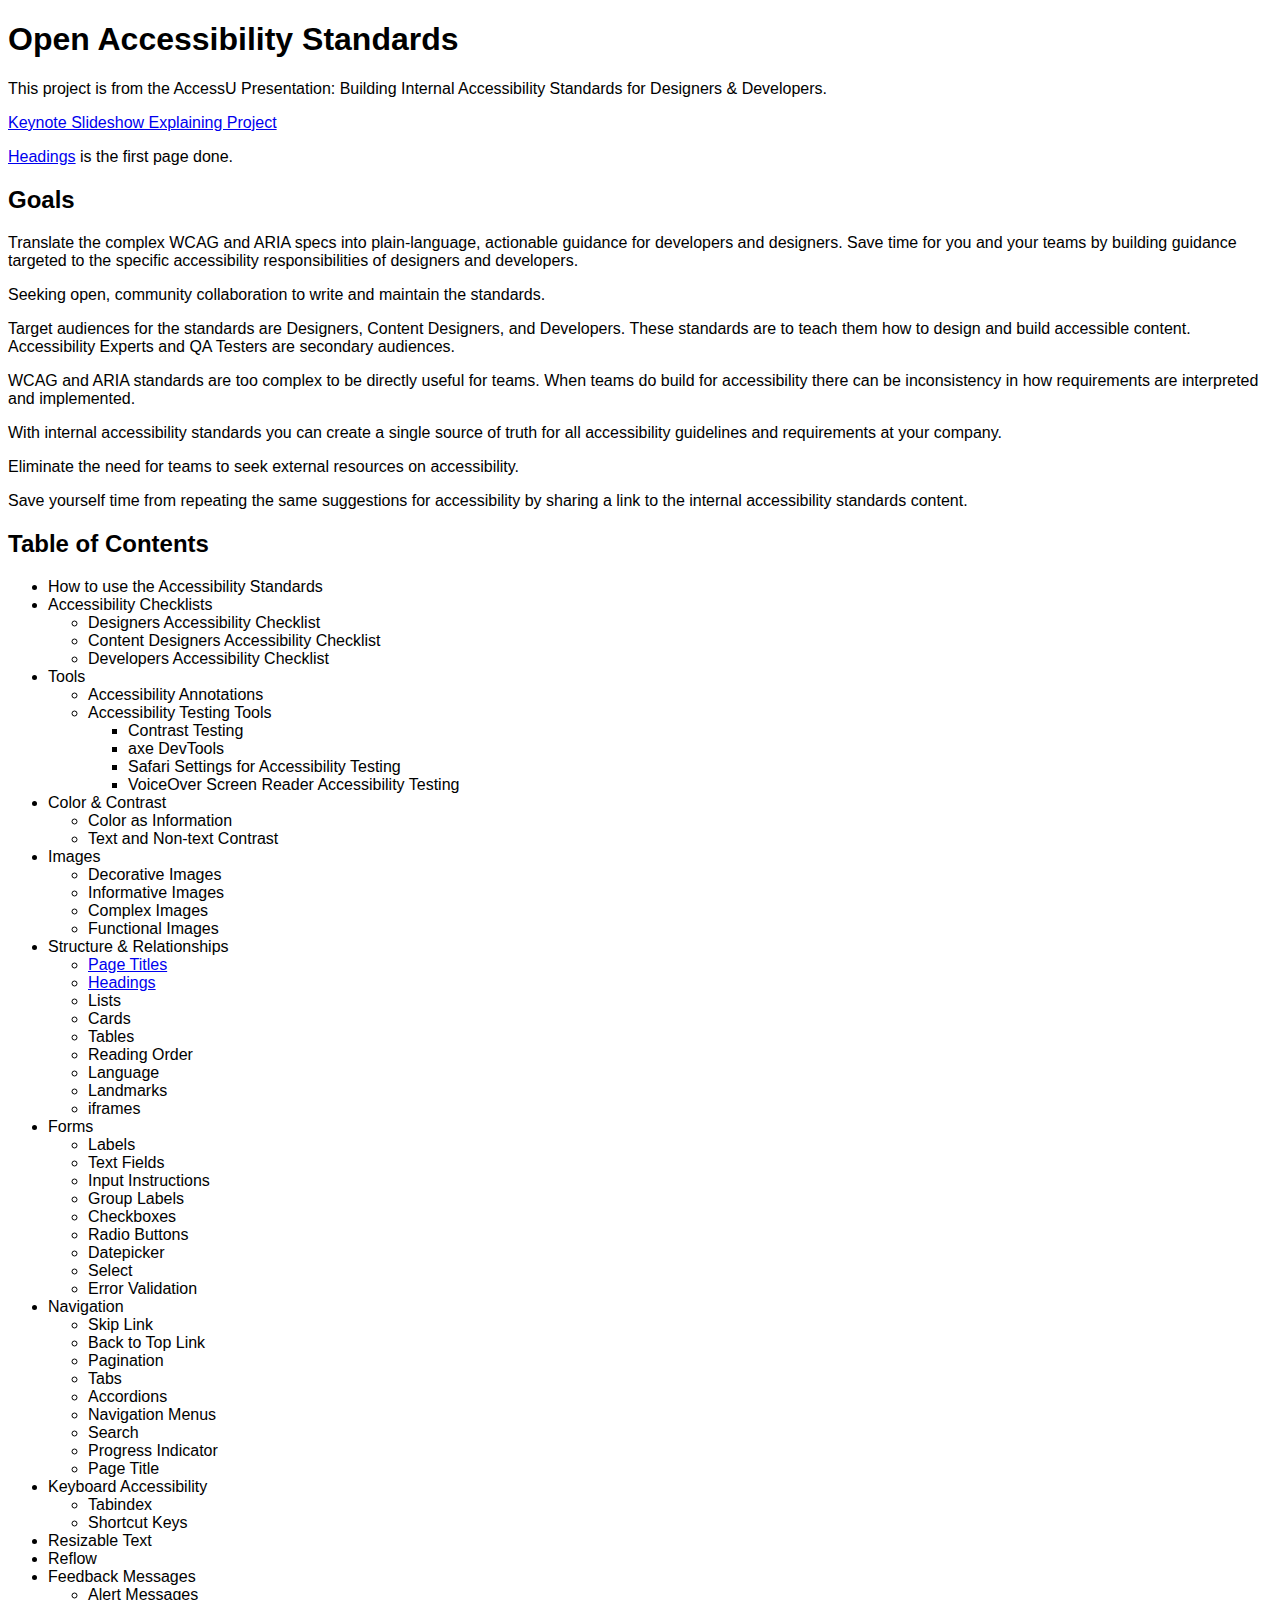
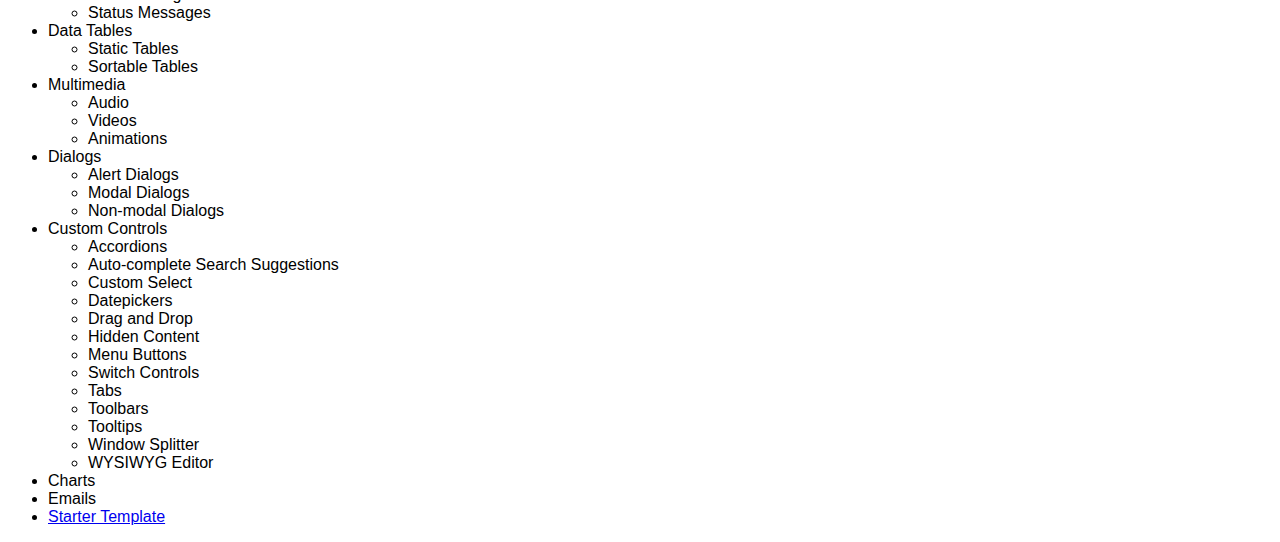
==== a11y-standards/index.html @ 389c5441 "Update index.html" ====
<!DOCTYPE html>
<html lang="en">
<head>
<title>Open Accessibility Standards</title>
<link href="../styles.css" rel="stylesheet" type="text/css">
</head>
<body>
<h1>Open Accessibility Standards</h1>
<p>This project is from the AccessU Presentation: Building Internal Accessibility Standards for Designers & Developers.</p>
<p><a href="https://www.icloud.com/keynote/015WT_2qMJ0ZEDQUK8C5GD2Iw#Building_Internal_Accessibility_Standards_for_Designers_&_Developers">Keynote Slideshow Explaining Project</a></p>
<p><a href="structure/headings.html">Headings</a> is the first page done.</p>
<h2>Goals</h2>
<p>Translate the complex WCAG and ARIA specs into plain-language, actionable guidance for developers and designers. Save time for you and your teams by building guidance targeted to the specific accessibility responsibilities of designers and developers.</p>
<p>Seeking open, community collaboration to write and maintain the standards.</p>
<p>Target audiences for the standards are Designers, Content Designers, and Developers. These standards are to teach them how to design and build accessible content. Accessibility Experts and QA Testers are secondary audiences.</p>
<p>WCAG and ARIA standards are too complex to be directly useful for teams. When teams do build for accessibility there can be inconsistency in how requirements are interpreted and implemented. </p>
<p>With internal accessibility standards you can create a single source of truth for all accessibility guidelines and requirements at your company. </p>
<p>Eliminate the need for teams to seek external resources on accessibility.</p>
<p>Save yourself time from repeating the same suggestions for accessibility by sharing a link to the internal accessibility standards content.</p>
<h2>Table of Contents</h2>
<ul>
    <li>How to use the Accessibility Standards</li>
    <li>Accessibility Checklists
        <ul>
            <li>Designers Accessibility Checklist</li>
            <li>Content Designers Accessibility Checklist</li>
            <li>Developers Accessibility Checklist</li>
        </ul>
    </li>
    <li>Tools
        <ul>
            <li>Accessibility Annotations</li>
            <li>Accessibility Testing Tools
                <ul>
                    <li>Contrast Testing</li>
                    <li>axe DevTools</li>
                    <li>Safari Settings for Accessibility Testing</li>
                    <li>VoiceOver Screen Reader Accessibility Testing</li>
                </ul>
            </li>
        </ul>
    </li>
    <li>Color & Contrast
        <ul>
            <li>Color as Information</li>
            <li>Text and Non-text Contrast</li>
        </ul>
    </li>
    <li>Images
        <ul>
            <li>Decorative Images</li>
            <li>Informative Images</li>
            <li>Complex Images</li>
            <li>Functional Images</li>
        </ul>
    </li>
    <li>Structure & Relationships
        <ul>
            <li><a href="structure/page-titles.html">Page Titles</a></li>
            <li><a href="structure/headings.html">Headings</a></li>
            <li>Lists</li>
            <li>Cards</li>
            <li>Tables</li>
            <li>Reading Order</li>
            <li>Language</li>
            <li>Landmarks</li>
            <li>iframes</li>
        </ul>
    </li>
    <li>Forms
        <ul>
            <li>Labels</li>
            <li>Text Fields</li>
            <li>Input Instructions</li>
            <li>Group Labels</li>
            <li>Checkboxes</li>
            <li>Radio Buttons</li>
            <li>Datepicker</li>
            <li>Select</li>
            <li>Error Validation</li>
        </ul>
    </li>
    <li>Navigation
        <ul>
            <li>Skip Link</li>
            <li>Back to Top Link</li>
            <li>Pagination</li>
            <li>Tabs</li>
            <li>Accordions</li>
            <li>Navigation Menus</li>
            <li>Search</li>
            <li>Progress Indicator</li>
            <li>Page Title</li>
        </ul>
    </li>
    <li>Keyboard Accessibility
        <ul>
            <li>Tabindex</li>
            <li>Shortcut Keys</li>
        </ul>
    </li>
    <li>Resizable Text</li>
    <li>Reflow</li>
    <li>Feedback Messages
        <ul>
            <li>Alert Messages</li>
            <li>Status Messages</li>
        </ul>
    </li>
    <li>Data Tables
        <ul>
            <li>Static Tables</li>
            <li>Sortable Tables</li>
        </ul>
    </li>
    <li>Multimedia
        <ul>
            <li>Audio</li>
            <li>Videos</li>
            <li>Animations</li>
        </ul>
    </li>
    <li>Dialogs
        <ul>
            <li>Alert Dialogs</li>
            <li>Modal Dialogs</li>
            <li>Non-modal Dialogs</li>
        </ul>
    </li>
    <li>Custom Controls
        <ul>
            <li>Accordions</li>
            <li>Auto-complete Search Suggestions</li>
            <li>Custom Select</li>
            <li>Datepickers</li>
            <li>Drag and Drop</li>
            <li>Hidden Content</li>
            <li>Menu Buttons</li>
            <li>Switch Controls</li>
            <li>Tabs</li>
            <li>Toolbars</li>
            <li>Tooltips</li>
            <li>Window Splitter</li>
            <li>WYSIWYG Editor</li>
        </ul>
    </li>
    <li>Charts</li>
    <li>Emails</li>
    <li><a href="/a11y-standards/starter-template.html">Starter Template</a></li>
</ul>
</body>
</html>
---- styles.css ----
body {font-family: sans-serif;}
img {max-width: 500px;}
@media only screen and (max-width: 600px) {
    img {max-width: 100%;}
}
figure, figcaption {text-align: center;}
.do {color: green;}
.dont {color: darkred;}
.dodont {float:left; min-width: 50%; max-width: 50%;}
.clearboth {clear: both;}
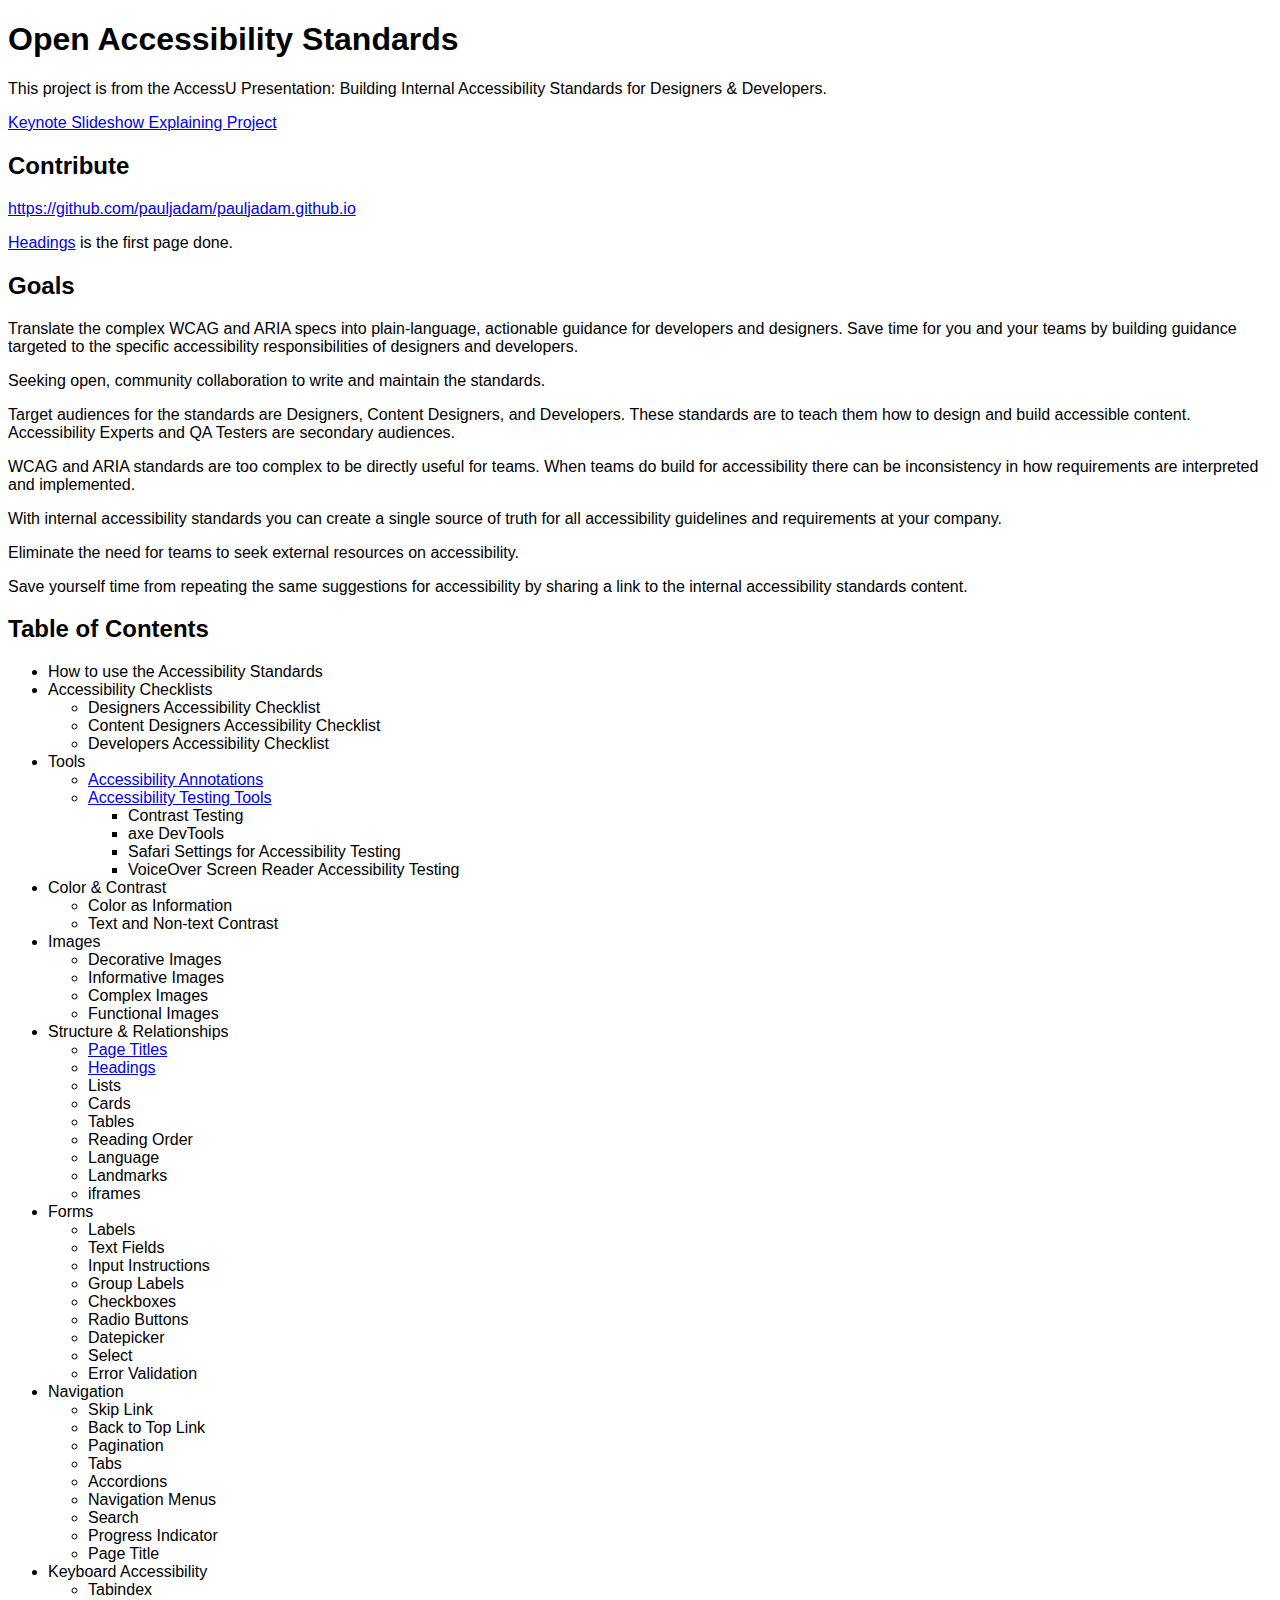
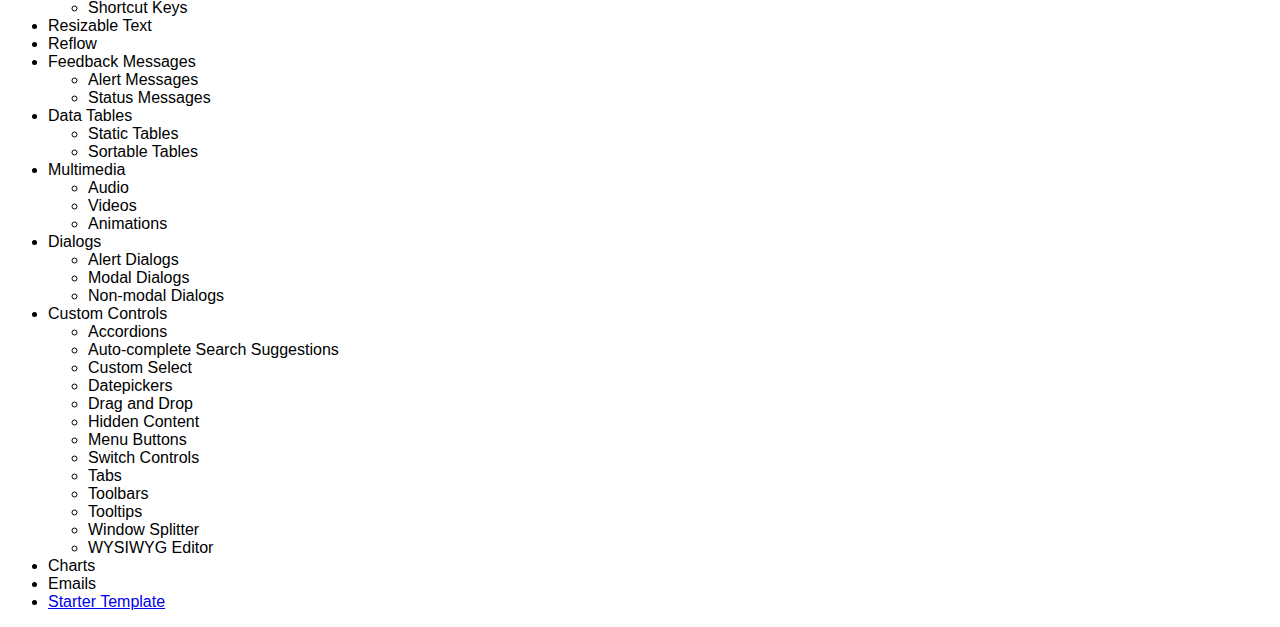
==== commit a3f6f8a7: "additions" ====
--- a/a11y-standards/index.html
+++ b/a11y-standards/index.html
@@ -8,6 +8,8 @@
 <h1>Open Accessibility Standards</h1>
 <p>This project is from the AccessU Presentation: Building Internal Accessibility Standards for Designers & Developers.</p>
 <p><a href="https://www.icloud.com/keynote/015WT_2qMJ0ZEDQUK8C5GD2Iw#Building_Internal_Accessibility_Standards_for_Designers_&_Developers">Keynote Slideshow Explaining Project</a></p>
+<h2>Contribute</h2>
+<p><a href="https://github.com/pauljadam/pauljadam.github.io">https://github.com/pauljadam/pauljadam.github.io</a></p>
 <p><a href="structure/headings.html">Headings</a> is the first page done.</p>
 <h2>Goals</h2>
 <p>Translate the complex WCAG and ARIA specs into plain-language, actionable guidance for developers and designers. Save time for you and your teams by building guidance targeted to the specific accessibility responsibilities of designers and developers.</p>
@@ -29,8 +31,8 @@
     </li>
     <li>Tools
         <ul>
-            <li>Accessibility Annotations</li>
-            <li>Accessibility Testing Tools
+            <li><a href="/a11y-standards/tools/a11y-annotations.html">Accessibility Annotations</a></li>
+            <li><a href="/a11y-standards/tools/a11y-testing-tools.html">Accessibility Testing Tools</a>
                 <ul>
                     <li>Contrast Testing</li>
                     <li>axe DevTools</li>
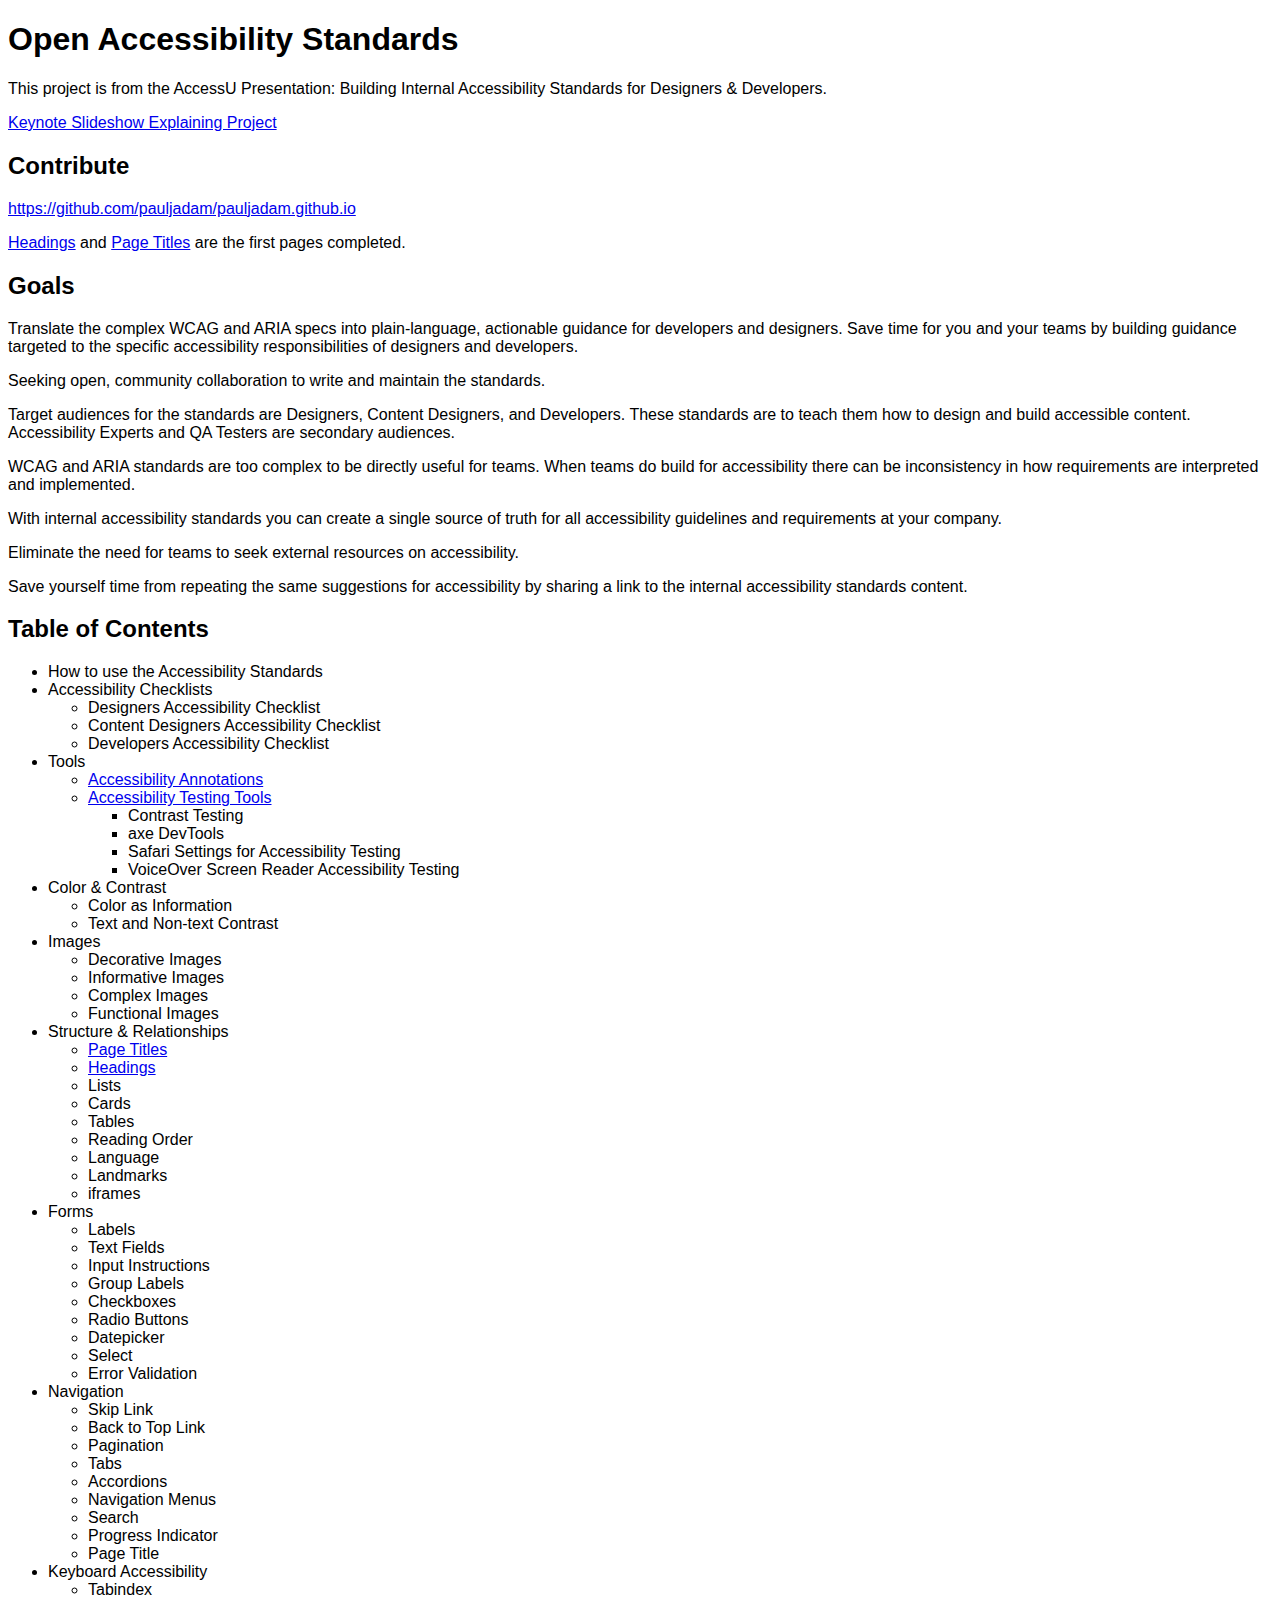
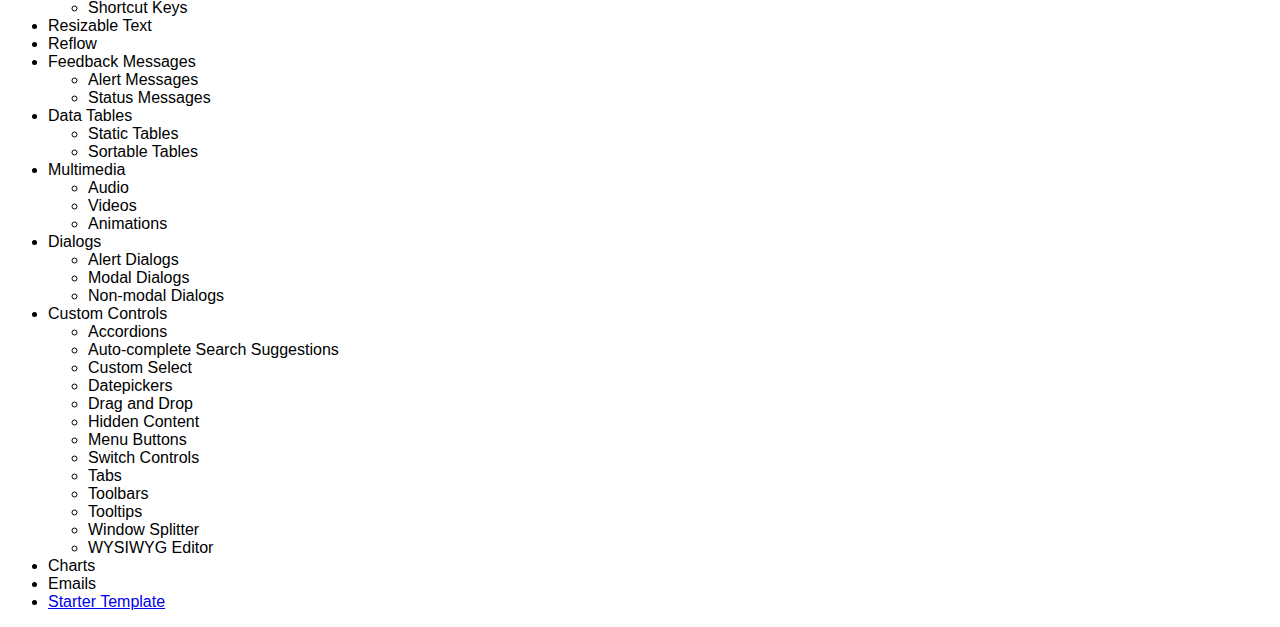
==== commit 383c7af8: "updates" ====
--- a/a11y-standards/index.html
+++ b/a11y-standards/index.html
@@ -10,7 +10,7 @@
 <p><a href="https://www.icloud.com/keynote/015WT_2qMJ0ZEDQUK8C5GD2Iw#Building_Internal_Accessibility_Standards_for_Designers_&_Developers">Keynote Slideshow Explaining Project</a></p>
 <h2>Contribute</h2>
 <p><a href="https://github.com/pauljadam/pauljadam.github.io">https://github.com/pauljadam/pauljadam.github.io</a></p>
-<p><a href="structure/headings.html">Headings</a> is the first page done.</p>
+<p><a href="structure/headings.html">Headings</a> and <a href="/a11y-standards/structure/page-titles.html">Page Titles</a> are the first pages completed.</p>
 <h2>Goals</h2>
 <p>Translate the complex WCAG and ARIA specs into plain-language, actionable guidance for developers and designers. Save time for you and your teams by building guidance targeted to the specific accessibility responsibilities of designers and developers.</p>
 <p>Seeking open, community collaboration to write and maintain the standards.</p>
--- a/styles.css
+++ b/styles.css
@@ -1,5 +1,5 @@
 body {font-family: sans-serif;}
-img {max-width: 500px;}
+img {max-width: 700px; max-height: 1000px;}
 @media only screen and (max-width: 600px) {
     img {max-width: 100%;}
 }
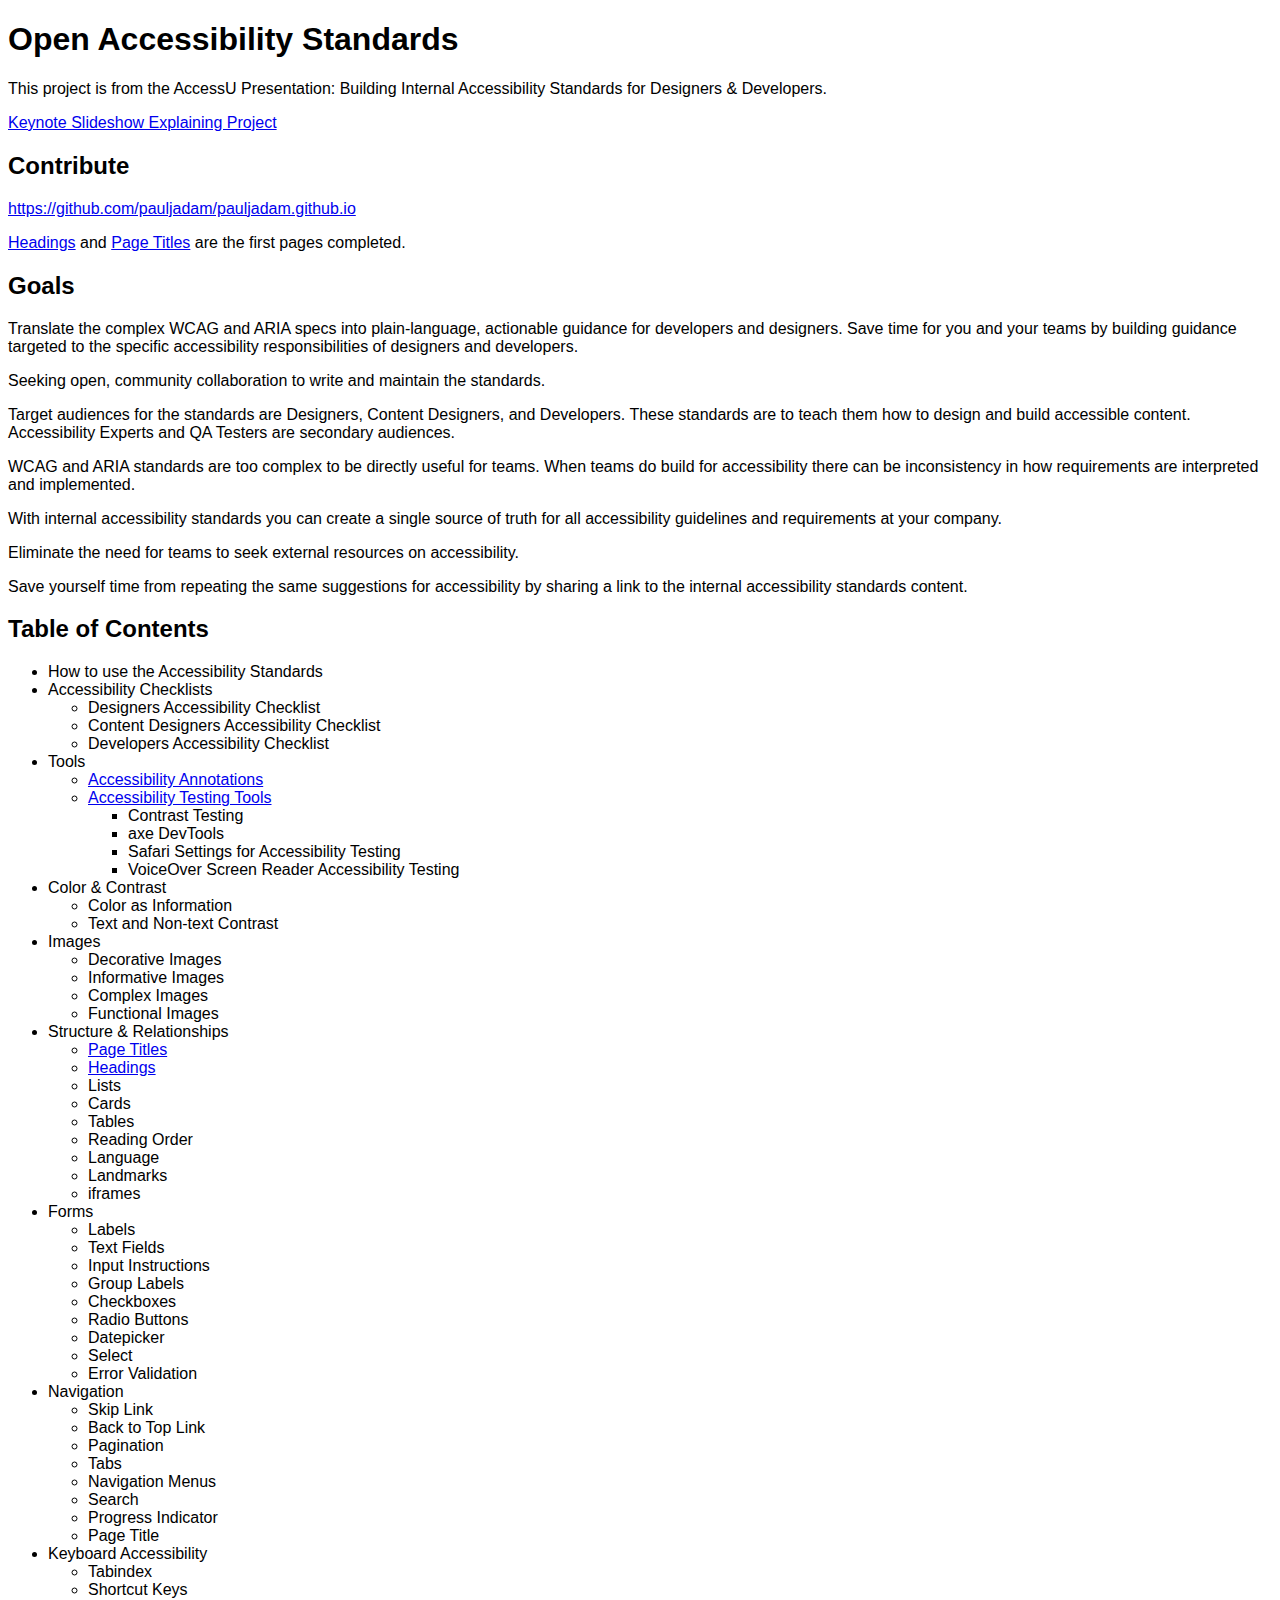
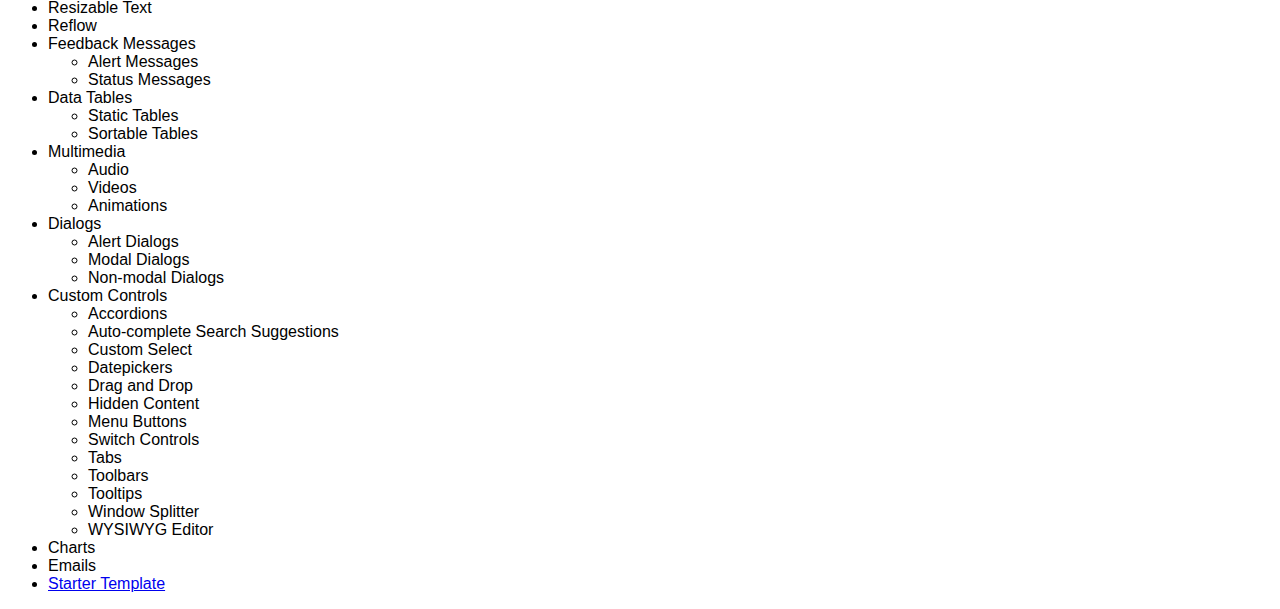
==== commit 2426eeec: "updates" ====
--- a/a11y-standards/index.html
+++ b/a11y-standards/index.html
@@ -88,7 +88,6 @@
             <li>Back to Top Link</li>
             <li>Pagination</li>
             <li>Tabs</li>
-            <li>Accordions</li>
             <li>Navigation Menus</li>
             <li>Search</li>
             <li>Progress Indicator</li>
--- a/styles.css
+++ b/styles.css
@@ -1,10 +1,14 @@
 body {font-family: sans-serif;}
-img {max-width: 700px; max-height: 1000px;}
+img {max-width: 600px; max-height: 1000px;}
 @media only screen and (max-width: 600px) {
     img {max-width: 100%;}
 }
 figure, figcaption {text-align: center;}
 .do {color: green;}
 .dont {color: darkred;}
-.dodont {float:left; min-width: 50%; max-width: 50%;}
+.dodont {float:left; width: 50%; }
+@media only screen and (max-width: 600px) {
+    .dodont {min-width: 50%; width: unset;}
+}
+
 .clearboth {clear: both;}
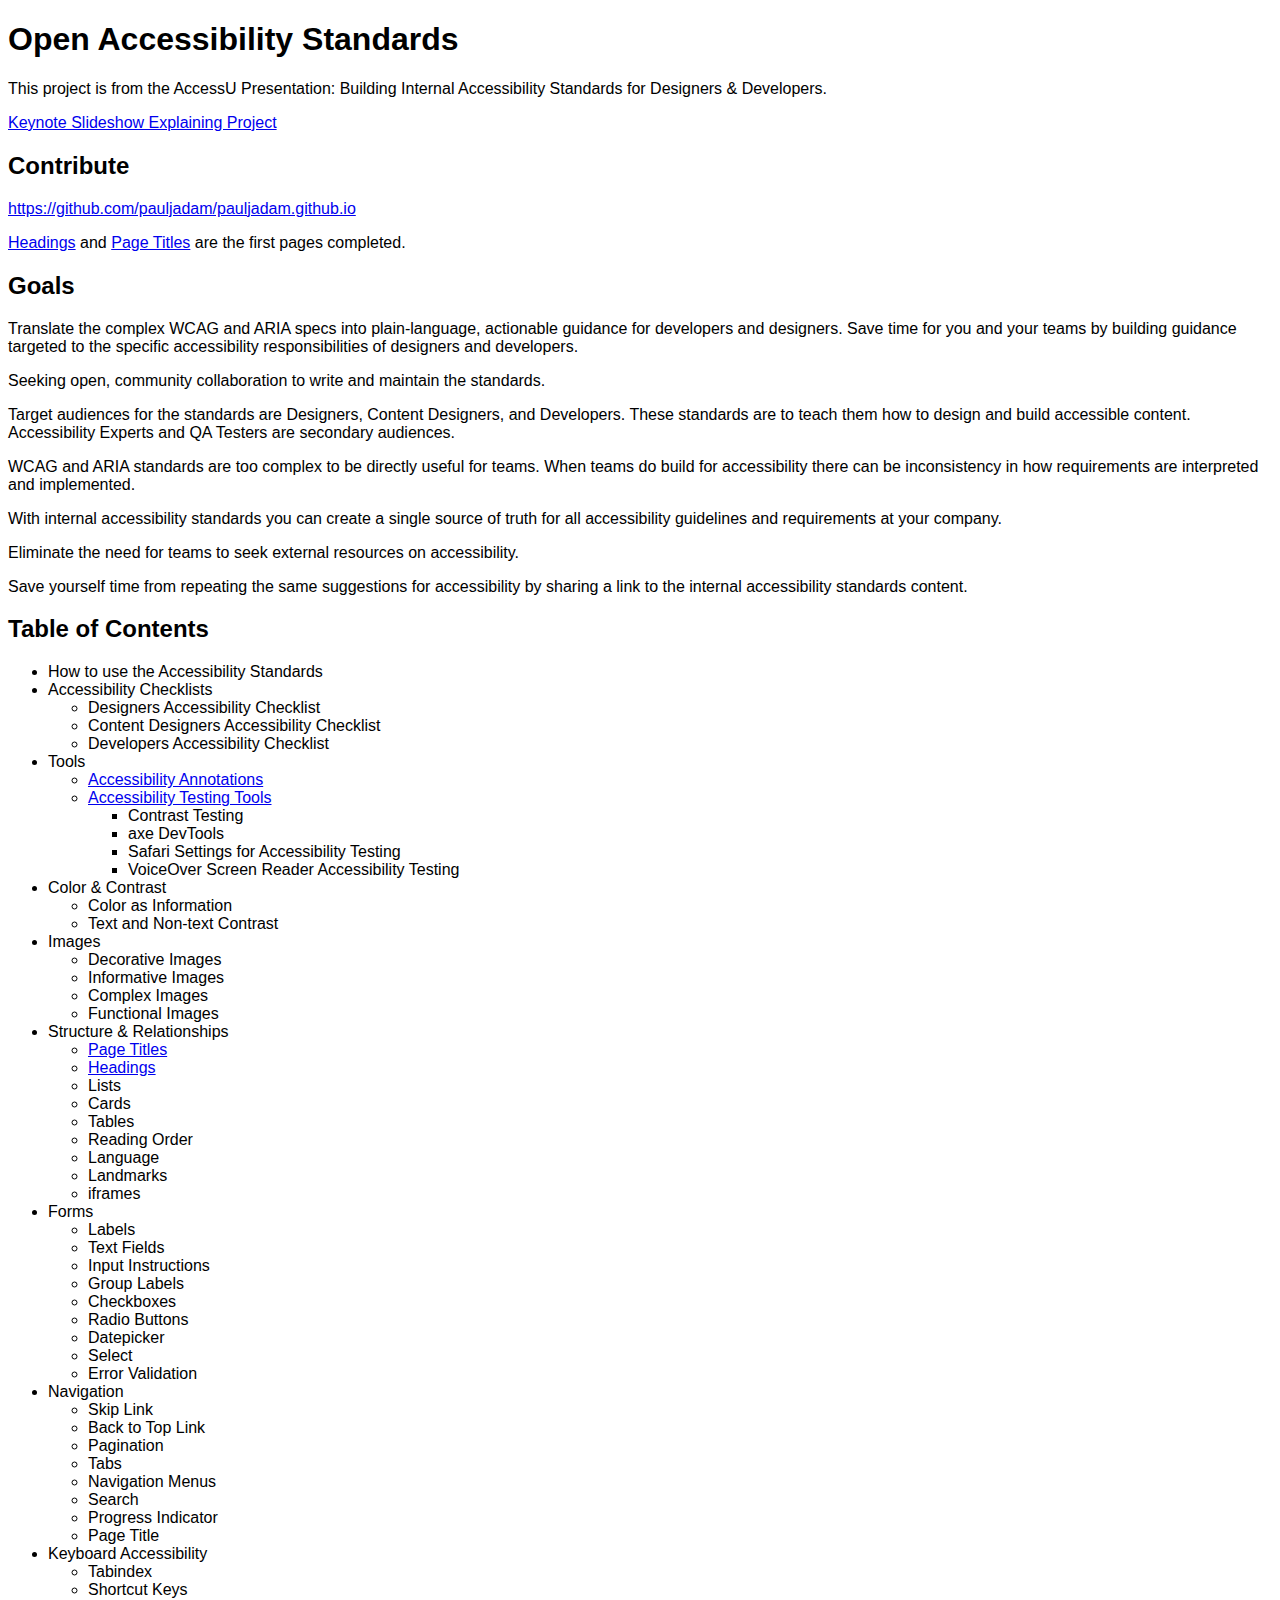
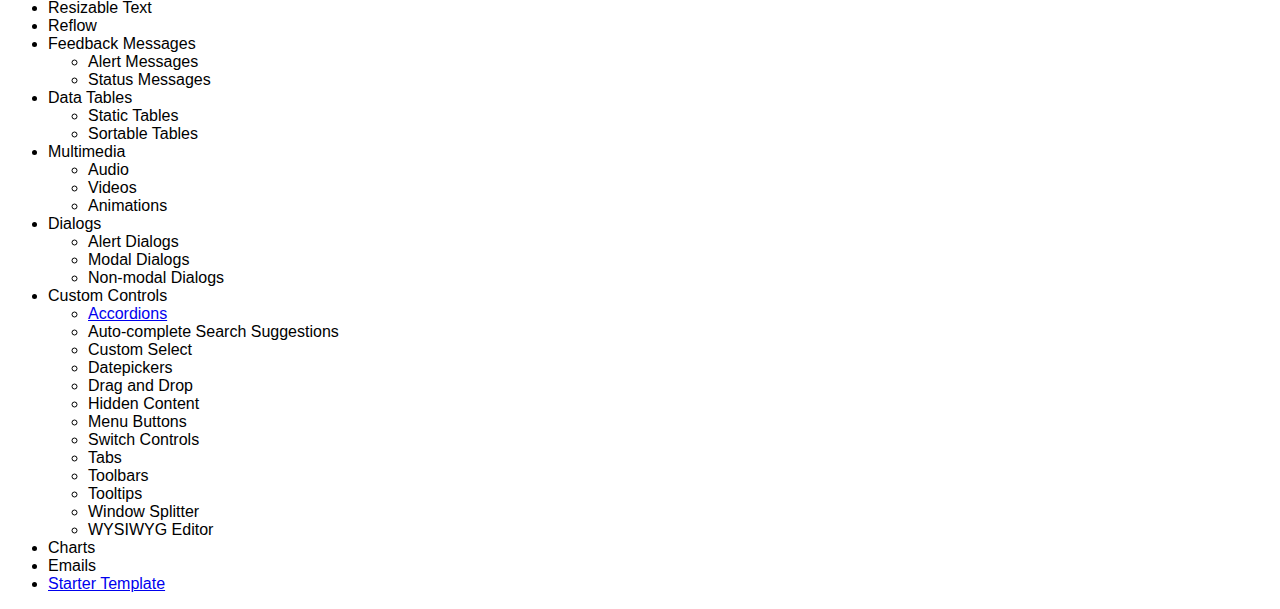
==== commit 98c25236: "accordion" ====
--- a/a11y-standards/index.html
+++ b/a11y-standards/index.html
@@ -130,7 +130,7 @@
     </li>
     <li>Custom Controls
         <ul>
-            <li>Accordions</li>
+            <li><a href="/a11y-standards/custom/accordions.html">Accordions</a></li>
             <li>Auto-complete Search Suggestions</li>
             <li>Custom Select</li>
             <li>Datepickers</li>
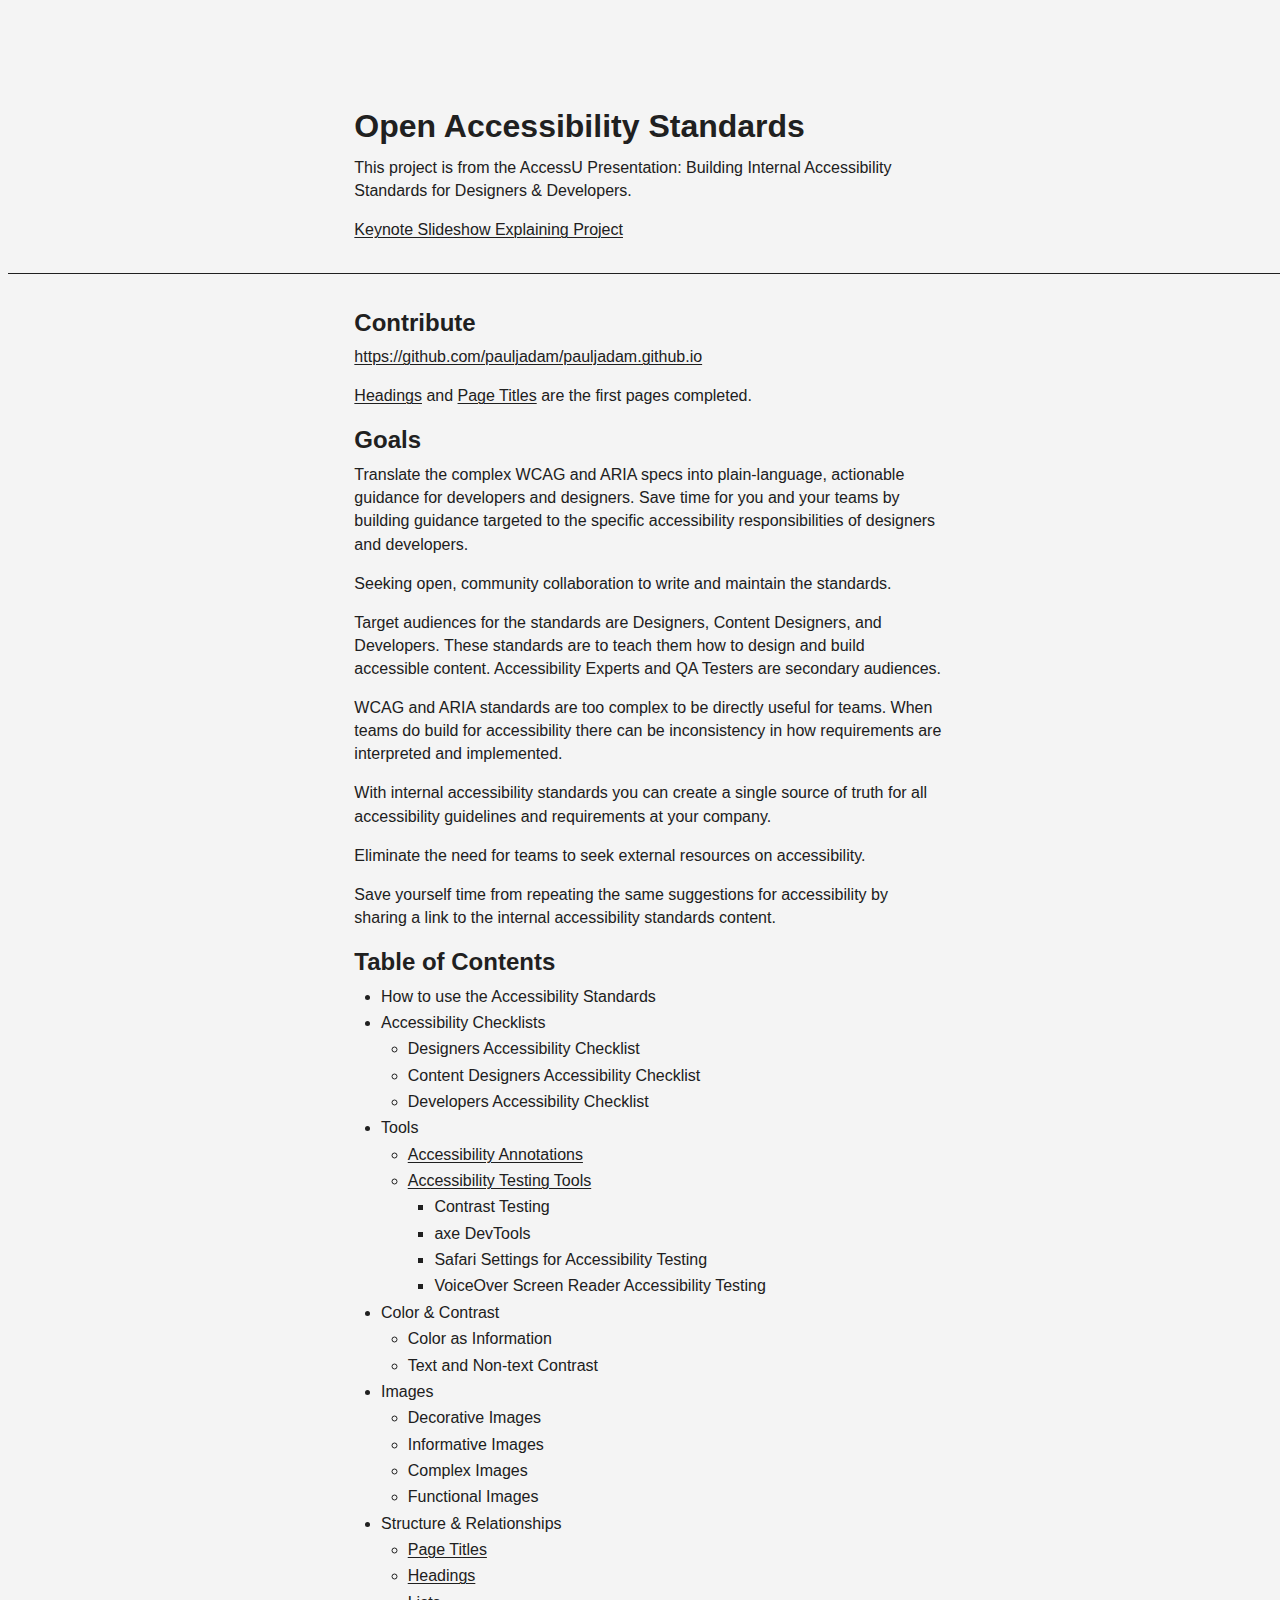
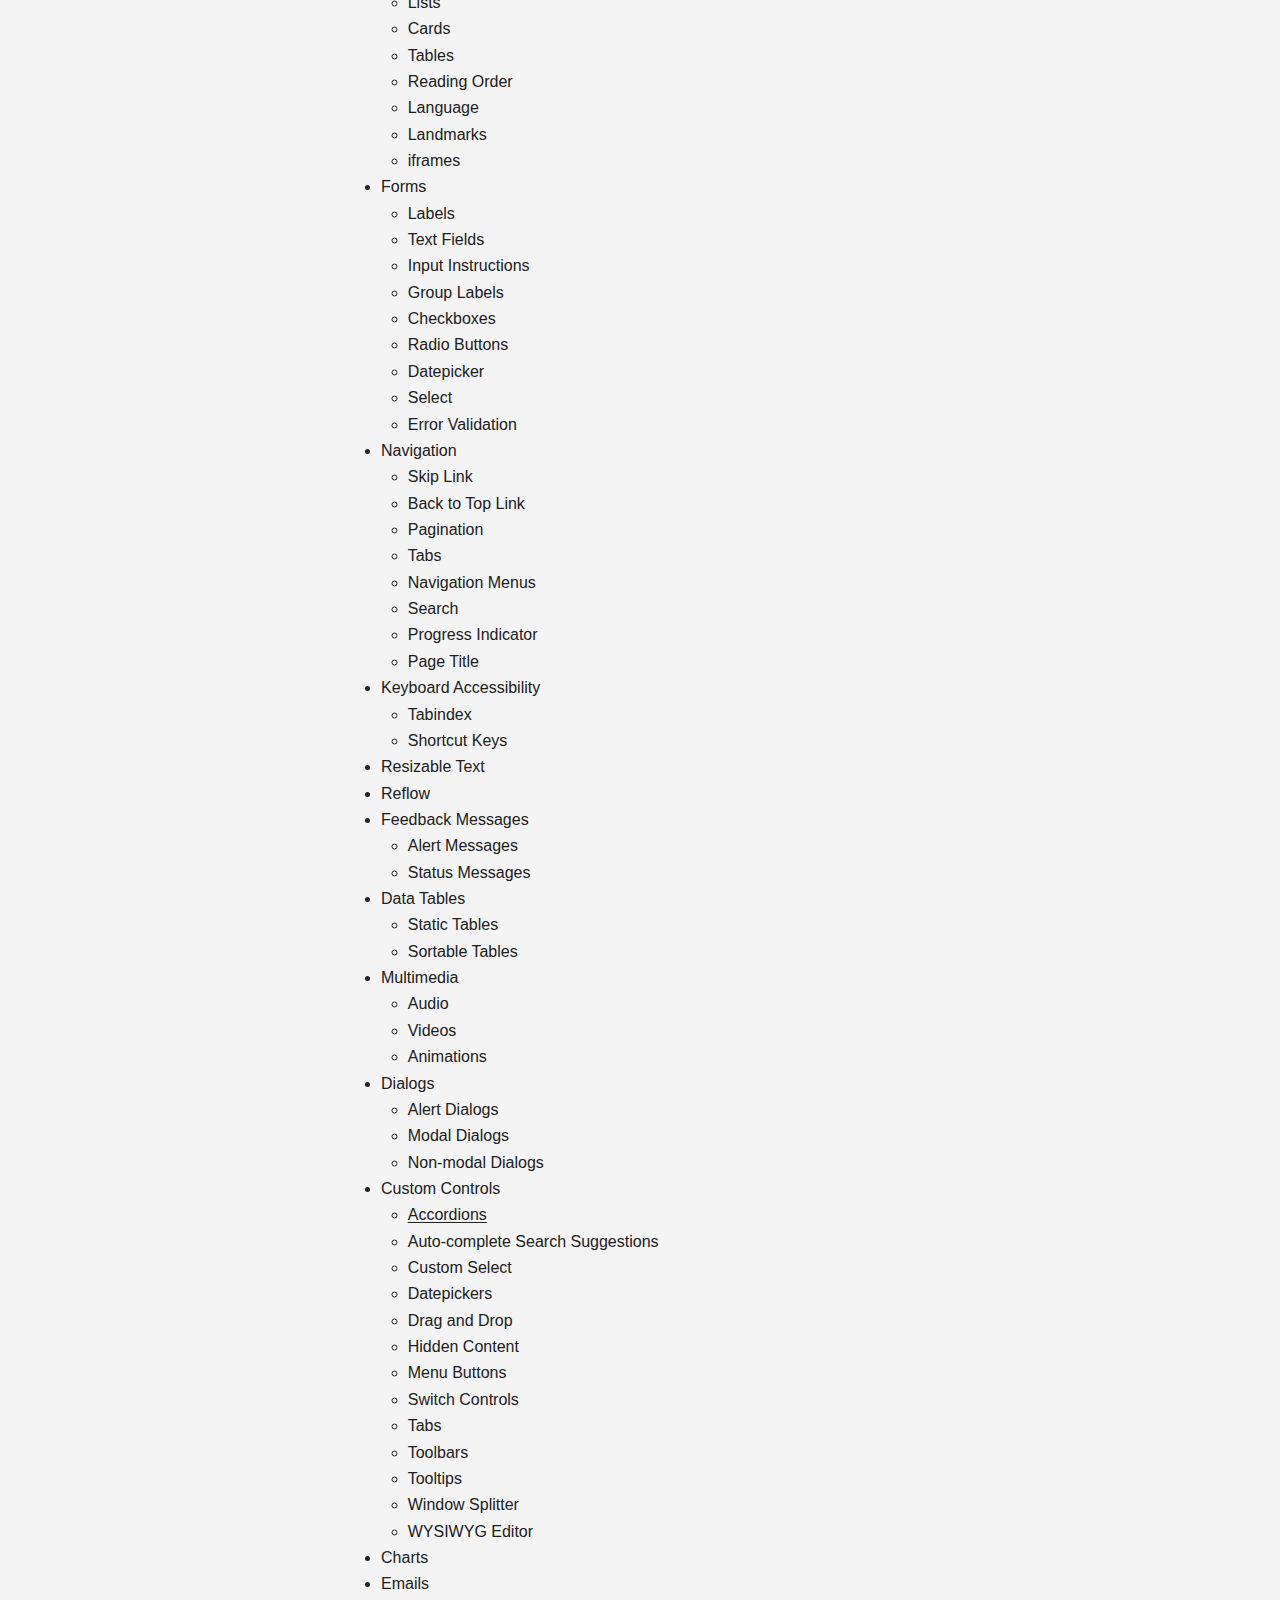
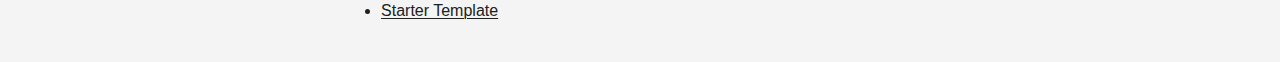
==== commit ed6e0275: "Add header and main to homepage" ====
--- a/a11y-standards/index.html
+++ b/a11y-standards/index.html
@@ -5,9 +5,12 @@
 <link href="../styles.css" rel="stylesheet" type="text/css">
 </head>
 <body>
+<header>
 <h1>Open Accessibility Standards</h1>
 <p>This project is from the AccessU Presentation: Building Internal Accessibility Standards for Designers & Developers.</p>
 <p><a href="https://www.icloud.com/keynote/015WT_2qMJ0ZEDQUK8C5GD2Iw#Building_Internal_Accessibility_Standards_for_Designers_&_Developers">Keynote Slideshow Explaining Project</a></p>
+</header>
+<main>
 <h2>Contribute</h2>
 <p><a href="https://github.com/pauljadam/pauljadam.github.io">https://github.com/pauljadam/pauljadam.github.io</a></p>
 <p><a href="structure/headings.html">Headings</a> and <a href="/a11y-standards/structure/page-titles.html">Page Titles</a> are the first pages completed.</p>
@@ -149,5 +152,6 @@
     <li>Emails</li>
     <li><a href="/a11y-standards/starter-template.html">Starter Template</a></li>
 </ul>
+</main>
 </body>
 </html>
--- a/styles.css
+++ b/styles.css
@@ -1,14 +1,489 @@
-body {font-family: sans-serif;}
-img {max-width: 600px; max-height: 1000px;}
-@media only screen and (max-width: 600px) {
-    img {max-width: 100%;}
-}
-figure, figcaption {text-align: center;}
-.do {color: green;}
-.dont {color: darkred;}
-.dodont {float:left; width: 50%; }
-@media only screen and (max-width: 600px) {
-    .dodont {min-width: 50%; width: unset;}
-}
-
-.clearboth {clear: both;}
+/* ------------------------------------ *\
+   Do's and Dont's
+\* ------------------------------------ */
+
+.do {
+  color: var(--color-success);
+}
+
+.dont {
+  color: var(--color-error);
+}
+
+.dodont {
+  min-inline-size: 50%;
+  margin-block-end: var(--spacing-y);
+}
+
+.dodont:last-child {
+  margin-block-end: 0;
+}
+
+@media only screen and (min-width: 600px) {
+  .dodont {
+    float: left;
+    inline-size: 50%;
+    padding-block: var(--spacing-y);
+    padding-inline: calc(var(--spacing-x) / 2);
+  }
+}
+
+.clearboth {
+  clear: both;
+}
+
+/* ------------------------------------ *\
+   Tokens
+\* ------------------------------------ */
+
+:root {
+  --golden-ratio: 1.61803398875;
+  --font: -apple-system, BlinkMacSystemFont, "Segoe UI", "Roboto", "Oxygen",
+    "Ubuntu", "Cantarell", "Fira Sans", "Droid Sans", sans-serif;
+  --font-monospace: ui-monospace, SFMono-Regular, SF Mono, Menlo, Consolas,
+    Liberation Mono, monospace;
+  --color-text: #202020;
+  --color-bg: #f4f4f4;
+  --color-success: green;
+  --color-error: darkred;
+  --gutter: 3ch;
+  --leading: 1.45;
+  --spacing-x: var(--gutter);
+  --spacing-y: calc(var(--leading) * var(--golden-ratio) * 0.8ex);
+  --page-padding-x: calc((100vw - min(66ch, 90vw)) / 2);
+  --border-width: 1px;
+}
+
+/* ------------------------------------ *\
+   Color
+\* ------------------------------------ */
+
+:root {
+  color: var(--color-text);
+  background: var(--color-bg);
+}
+
+a {
+  color: var(--color-text);
+}
+
+button {
+  color: var(--color-bg);
+  background: var(--color-text);
+}
+
+code {
+  /* Invert the colors on these ones. */
+  color: var(--color-bg);
+  background: var(--color-text);
+}
+
+/* ------------------------------------ *\
+   Typography
+\* ------------------------------------ */
+
+:root {
+  font-size: clamp(
+    100%,
+    calc(100% + 0.5vw),
+    100%
+  ); /* % ensures browser zoom is supported. */
+  font-family: var(--font); /* Use system UI font. */
+  line-height: var(--leading); /* Standard leading for good legibility. */
+}
+
+a {
+  word-break: break-word;
+  text-decoration: underline;
+  text-decoration-thickness: var(--border-width);
+  text-underline-offset: calc(var(--border-width) * 2);
+}
+
+a:hover {
+  text-decoration-thickness: calc(var(--border-width) * 3);
+}
+
+pre,
+code,
+kbd,
+dl,
+figcaption,
+abbr,
+table {
+  font-family: var(
+    --font-monospace
+  ); /* Differentiate preformatted, code, description, and table text from body text. */
+}
+
+pre,
+code,
+kbd,
+dl,
+small,
+figcaption,
+table {
+  font-size: 0.8em; /* Make monospace and small text smaller than body text. */
+}
+
+pre code {
+  display: block; /* Define block code. */
+  font-size: 1em; /* Prevent cascading. */
+}
+
+blockquote {
+  font-size: 1.5em;
+}
+
+legend,
+strong,
+b,
+th {
+  font-weight: 700; /* Make non-heading emphasized text less bold than heading text. */
+}
+
+button,
+select,
+input,
+textarea,
+a {
+  font-family: inherit; /* Reset font. */
+  font-size: inherit; /* Reset font. */
+  font-weight: 500; /* Emphasize interactive and pullquote text more than body text. */
+}
+
+caption {
+  text-align: start;
+}
+
+abbr {
+  text-decoration: underline;
+  text-decoration-style: dotted; /* Differentiate abbreviaions from links. */
+  text-underline-offset: calc(var(--border-width) * 2);
+}
+
+button,
+label,
+summary {
+  cursor: pointer;
+}
+
+blockquote q:before {
+  position: absolute;
+  transform: translateX(-100%);
+}
+
+h1,
+h2,
+h3,
+h4,
+h5,
+h6 {
+  font-weight: 900;
+}
+
+/* ------------------------------------ *\
+   Spacing
+\* ------------------------------------ */
+
+h1,
+h2,
+h3,
+h4,
+h5,
+h6 {
+  margin-block-end: calc(var(--spacing-y) / 5);
+}
+
+h1,
+h2,
+h3,
+h4,
+h5,
+h6,
+p,
+figure,
+form,
+pre,
+blockquote,
+ul,
+ol,
+dl,
+li,
+details {
+  margin-block-start: 0;
+}
+
+p,
+figure,
+form,
+fieldset,
+pre,
+blockquote,
+ul,
+ol,
+dl,
+details {
+  margin-inline-start: 0;
+  margin-inline-end: 0;
+  margin-block-end: var(--spacing-y);
+}
+
+p:last-child,
+figure:last-child,
+form:last-child,
+fieldset:last-child,
+pre:last-child,
+blockquote:last-child,
+ul:last-child,
+ol:last-child,
+dl:last-child,
+details:last-child {
+  margin-block-end: 0;
+}
+
+ul,
+ol {
+  margin-inline-start: var(
+    --spacing-x
+  ); /* Unify indent for all lists, and account for at least 2-digit number counter plus a dot for ordered list. */
+  padding: 0; /* Remove extra padding. */
+}
+
+li > ul,
+li > ol {
+  margin-block-start: calc(var(--spacing-y) / 5);
+}
+
+li + li {
+  margin-block-start: calc(var(--spacing-y) / 5);
+}
+
+blockquote p {
+  margin-block-end: calc(var(--spacing-y) / 2);
+}
+
+input,
+textarea,
+select,
+button,
+caption,
+figcaption,
+dd,
+pre code,
+th,
+td {
+  /* Unify inset spacing on bordered elements. */
+  padding-block: calc(var(--spacing-y) / 6);
+  padding-inline: calc(var(--spacing-x) / 3);
+}
+
+code,
+kbd {
+  padding-block: 0.25ex;
+  padding-inline: 0.5ch;
+}
+
+figure,
+pre {
+  padding-block-start: calc(
+    var(--spacing-y) / 2.5
+  ); /* Line up top of images/codeblocks with text in an adjacent. */
+}
+
+/* ------------------------------------ *\
+   General
+\* ------------------------------------ */
+
+*,
+*:before,
+*:after {
+  font-feature-settings: "kern";
+  font-kerning: normal;
+  -moz-osx-font-smoothing: grayscale !important;
+  -webkit-font-smoothing: antialiased !important;
+  box-sizing: border-box;
+}
+
+input,
+fieldset,
+textarea,
+select,
+button,
+kbd,
+dt,
+dd,
+table,
+th,
+td {
+  /* Unify border styles. */
+  border-width: var(--border-width);
+  border-style: solid;
+  border-color: var(--color-text);
+}
+
+input,
+fieldset,
+textarea,
+select,
+button,
+kbd {
+  /* Unify interactive elements border radius. */
+  border-radius: 4px;
+}
+
+*:focus {
+  outline: calc(var(--border-width) * 2) dashed var(--color-text);
+  outline-offset: var(--border-width);
+}
+
+pre {
+  white-space: -moz-pre-wrap;
+  white-space: -o-pre-wrap;
+  white-space: pre-wrap;
+  word-spacing: normal;
+  word-break: normal;
+  word-wrap: break-word;
+}
+
+dl {
+  display: grid;
+  grid-template-columns: auto 1fr;
+  gap: calc(var(--spacing-x) / 2);
+  row-gap: calc(var(--spacing-y) / 2);
+  align-items: baseline;
+  overflow-x: auto;
+}
+
+dt {
+  border-color: transparent;
+  text-decoration: underline;
+  text-decoration-style: dotted;
+  text-underline-offset: calc(var(--border-width) * 2);
+}
+
+dd {
+  margin-inline-start: 0;
+}
+
+label input,
+label select,
+label textarea {
+  inline-size: 100%;
+}
+
+input[type="radio"],
+input[type="checkbox"] {
+  inline-size: 1.5ex;
+  block-size: 1.5ex;
+  vertical-align: baseline;
+}
+
+::-webkit-file-upload-button {
+  -webkit-appearance: button;
+  font: inherit;
+}
+
+hr {
+  block-size: 0;
+  margin-block-start: 4ex;
+  margin-block-end: 4ex;
+  border: 0;
+  border-top: 1px dashed var(--color-text);
+}
+
+img {
+  max-inline-size: 100%;
+  block-size: auto;
+}
+
+figure {
+  inline-size: 100%;
+  overflow-x: auto;
+  text-align: center;
+}
+
+@media only screen and (min-width: 600px) {
+  body > header figure img {
+    max-inline-size: 27rem;
+  }
+}
+
+table {
+  border-spacing: 0;
+  caption-side: bottom;
+}
+
+details[open] summary {
+  margin-block-end: calc(var(--spacing-y) / 4);
+}
+
+summary > * {
+  display: inline;
+  vertical-align: middle;
+}
+
+/* ------------------------------------ *\
+   Page Layout
+\* ------------------------------------ */
+
+body {
+  display: grid;
+  grid-template-rows: auto 1fr auto;
+  min-block-size: 100vh;
+  min-block-size: 100dvb;
+}
+
+body > * {
+  inline-size: 100vw;
+}
+
+main {
+  padding-block: clamp(
+    calc(var(--spacing-y) * 1),
+    10vw,
+    calc(var(--spacing-y) * 2)
+  );
+  padding-inline: var(--page-padding-x);
+}
+
+body > header {
+  padding-block: clamp(
+      calc(var(--spacing-y) * 2),
+      10vw,
+      calc(var(--spacing-y) * 6)
+    )
+    clamp(calc(var(--spacing-y) * 1), 10vw, calc(var(--spacing-y) * 2));
+  padding-inline: var(--page-padding-x);
+  border-block-end: 1px solid;
+}
+
+body > footer {
+  padding-block: clamp(
+      calc(var(--spacing-y) * 1),
+      10vw,
+      calc(var(--spacing-y) * 2)
+    )
+    clamp(calc(var(--spacing-y) * 2), 10vw, calc(var(--spacing-y) * 6));
+  padding-inline: var(--page-padding-x);
+  border-block-start: 1px solid;
+}
+
+/* ------------------------------------ *\
+   Dark Mode Add-on
+\* ------------------------------------ */
+
+/**
+ * 1. Set the regular light theme colors (inherited from HTML, this assumes the default is light).
+ * 2. Invert the light theme colors.
+ * 3. In-invert raster images and embeds. (>.<)
+ */
+
+@media (prefers-color-scheme: dark) {
+  :root {
+    --color-text: #f4f4f4;
+    --color-bg: #101010;
+    --color-success: lightgreen;
+    --color-error: red;
+    color-scheme: dark;
+  }
+}
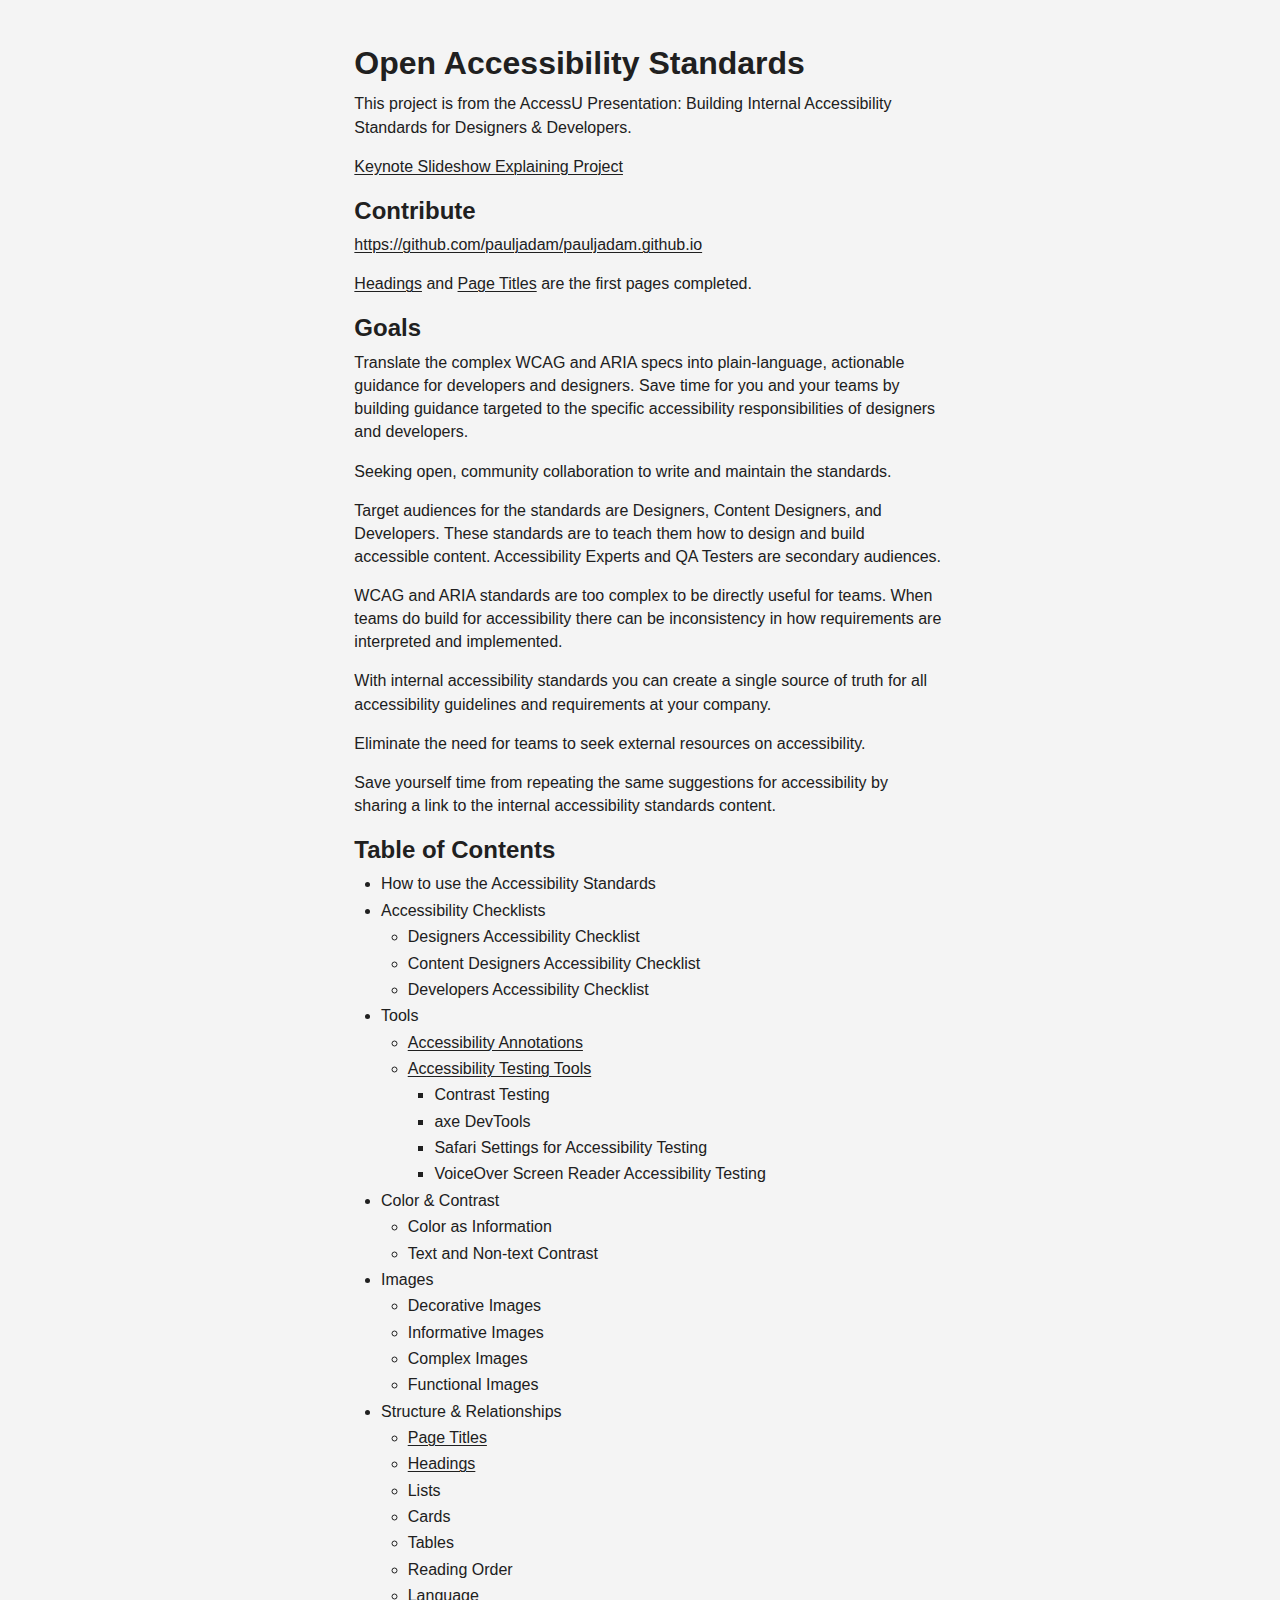
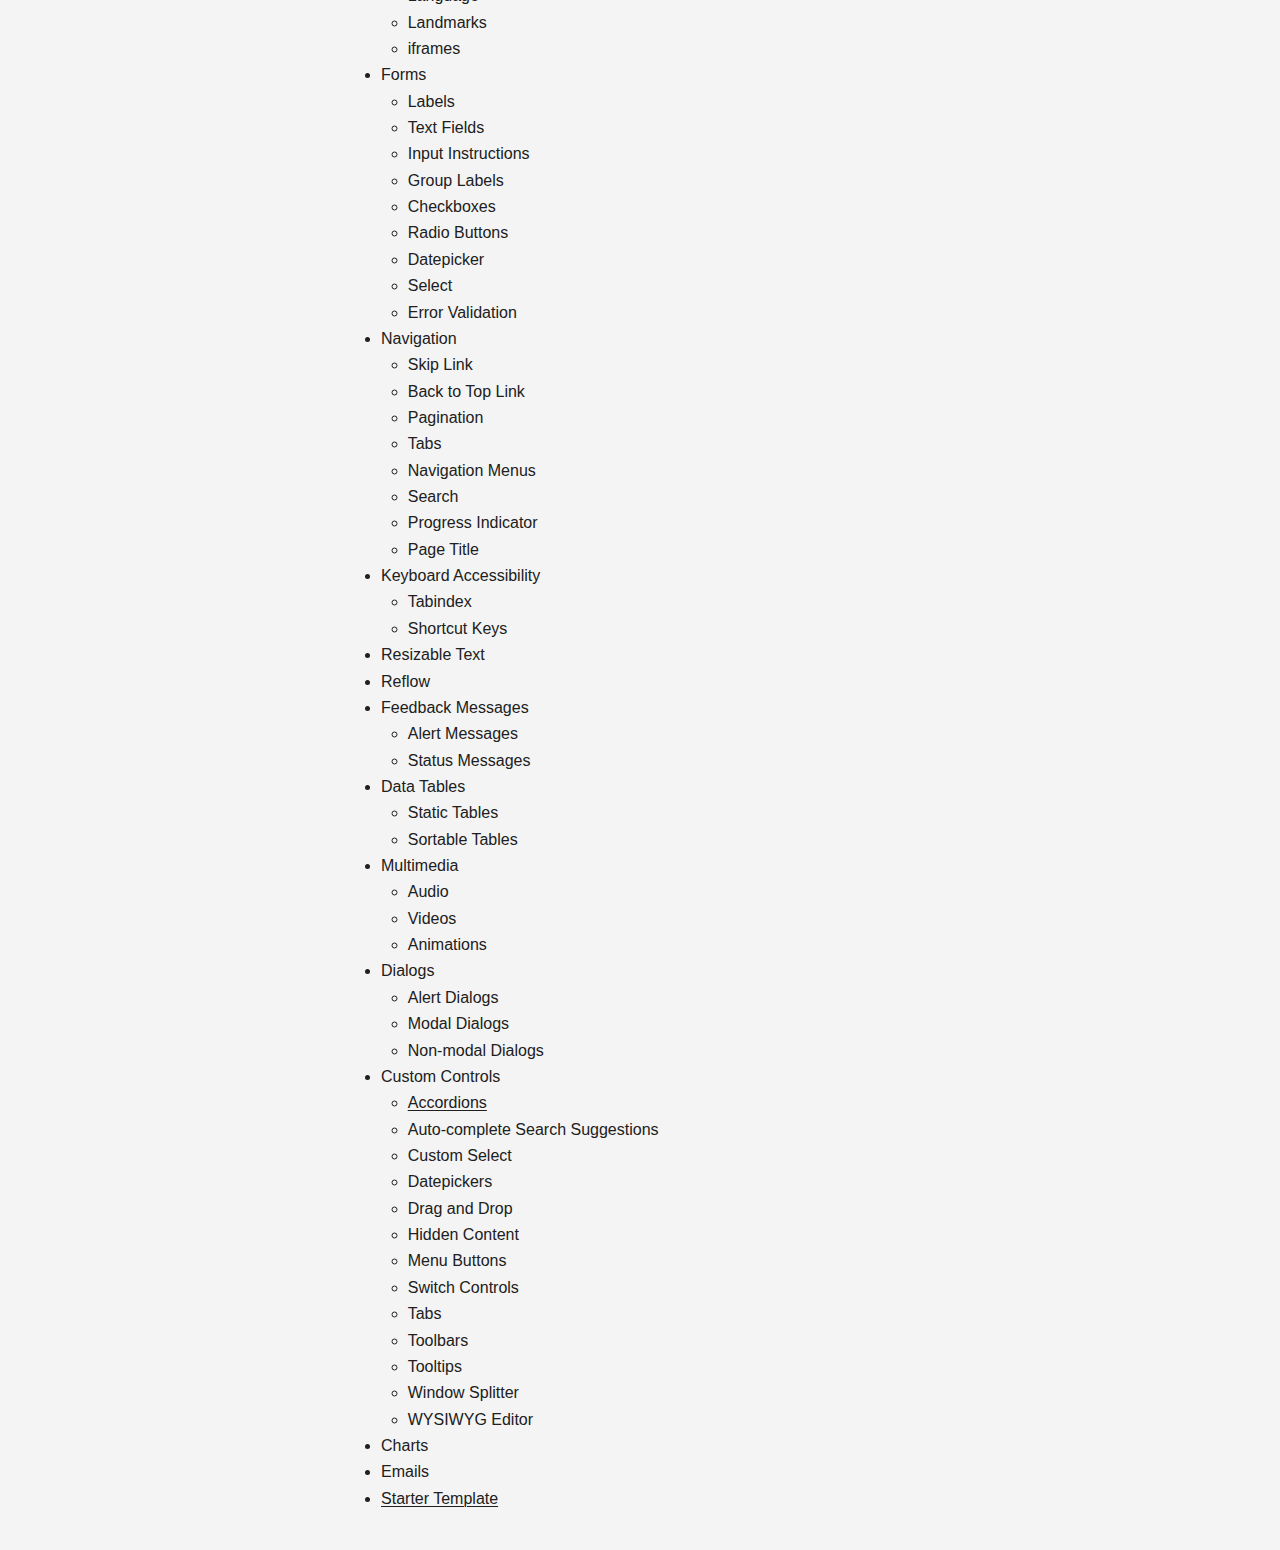
==== commit a7c1d9f5: "header and main added" ====
--- a/a11y-standards/index.html
+++ b/a11y-standards/index.html
@@ -5,12 +5,10 @@
 <link href="../styles.css" rel="stylesheet" type="text/css">
 </head>
 <body>
-<header>
+<main>
 <h1>Open Accessibility Standards</h1>
 <p>This project is from the AccessU Presentation: Building Internal Accessibility Standards for Designers & Developers.</p>
 <p><a href="https://www.icloud.com/keynote/015WT_2qMJ0ZEDQUK8C5GD2Iw#Building_Internal_Accessibility_Standards_for_Designers_&_Developers">Keynote Slideshow Explaining Project</a></p>
-</header>
-<main>
 <h2>Contribute</h2>
 <p><a href="https://github.com/pauljadam/pauljadam.github.io">https://github.com/pauljadam/pauljadam.github.io</a></p>
 <p><a href="structure/headings.html">Headings</a> and <a href="/a11y-standards/structure/page-titles.html">Page Titles</a> are the first pages completed.</p>
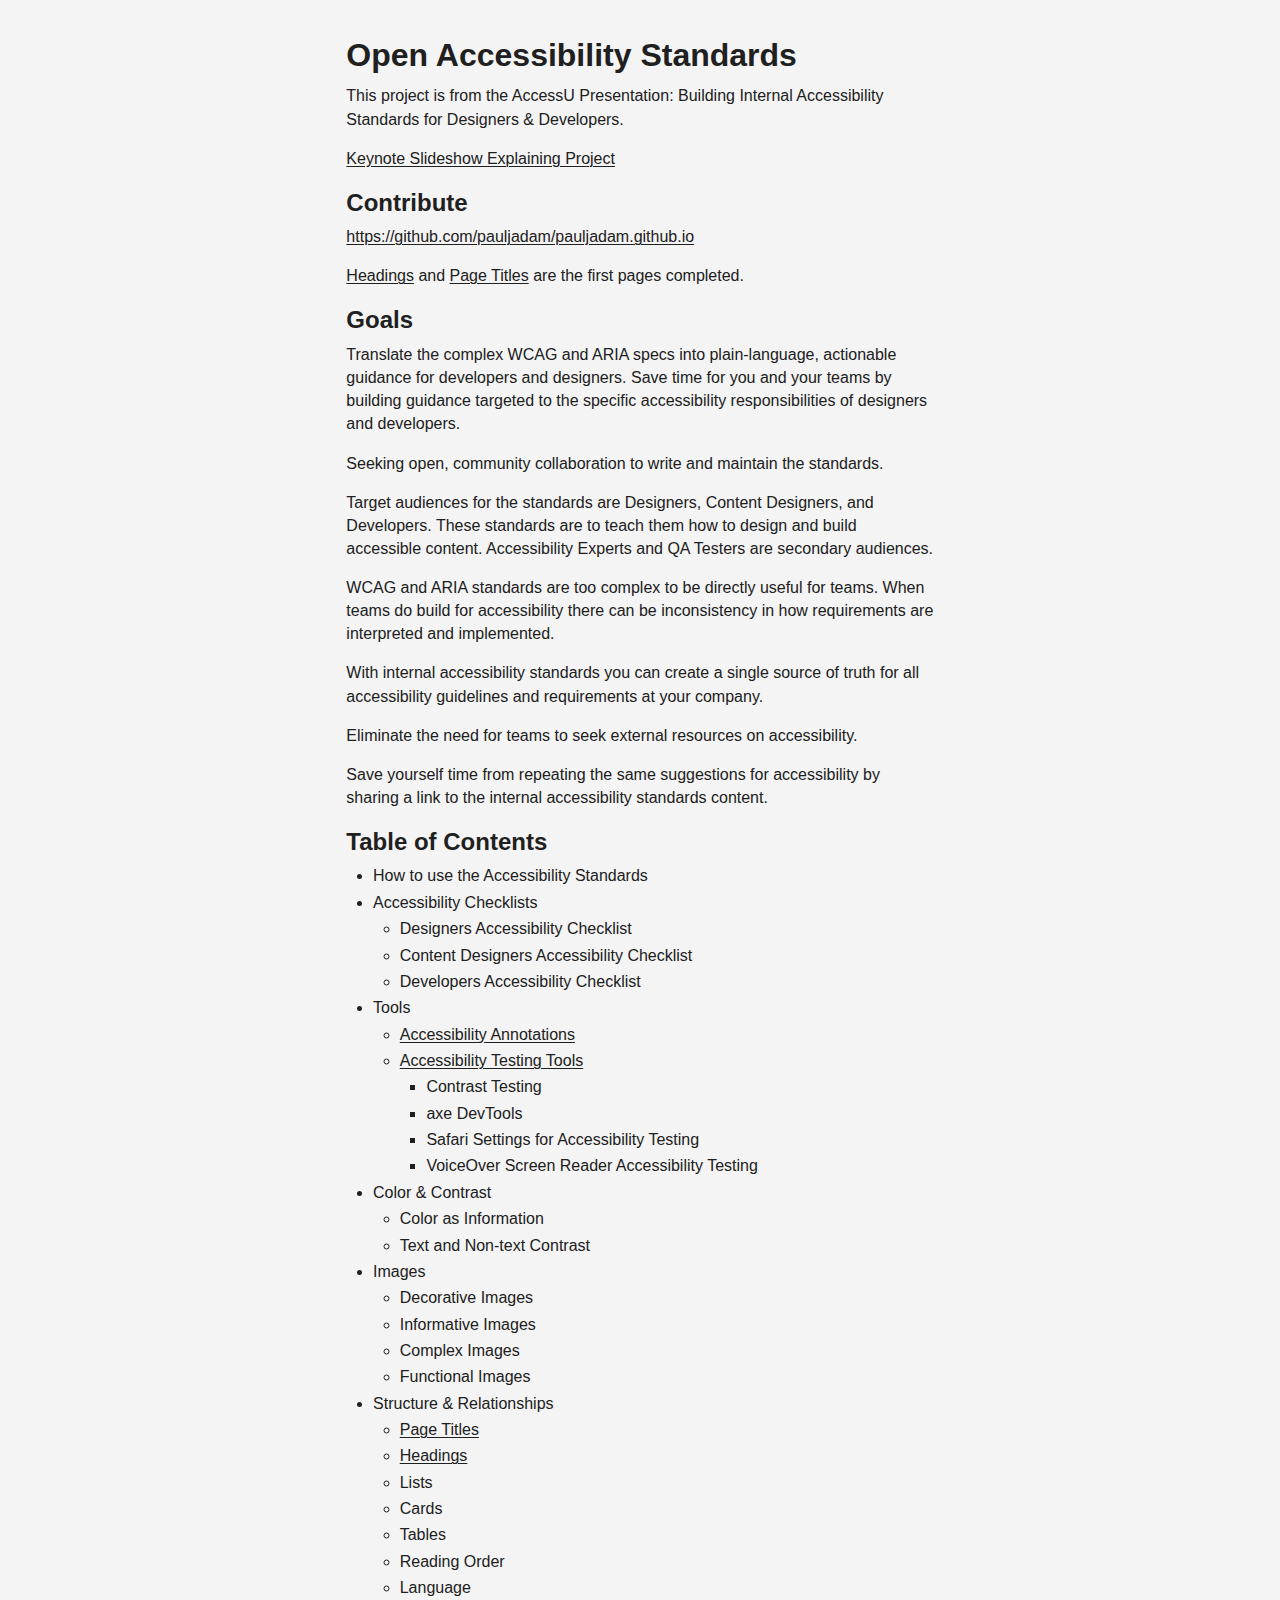
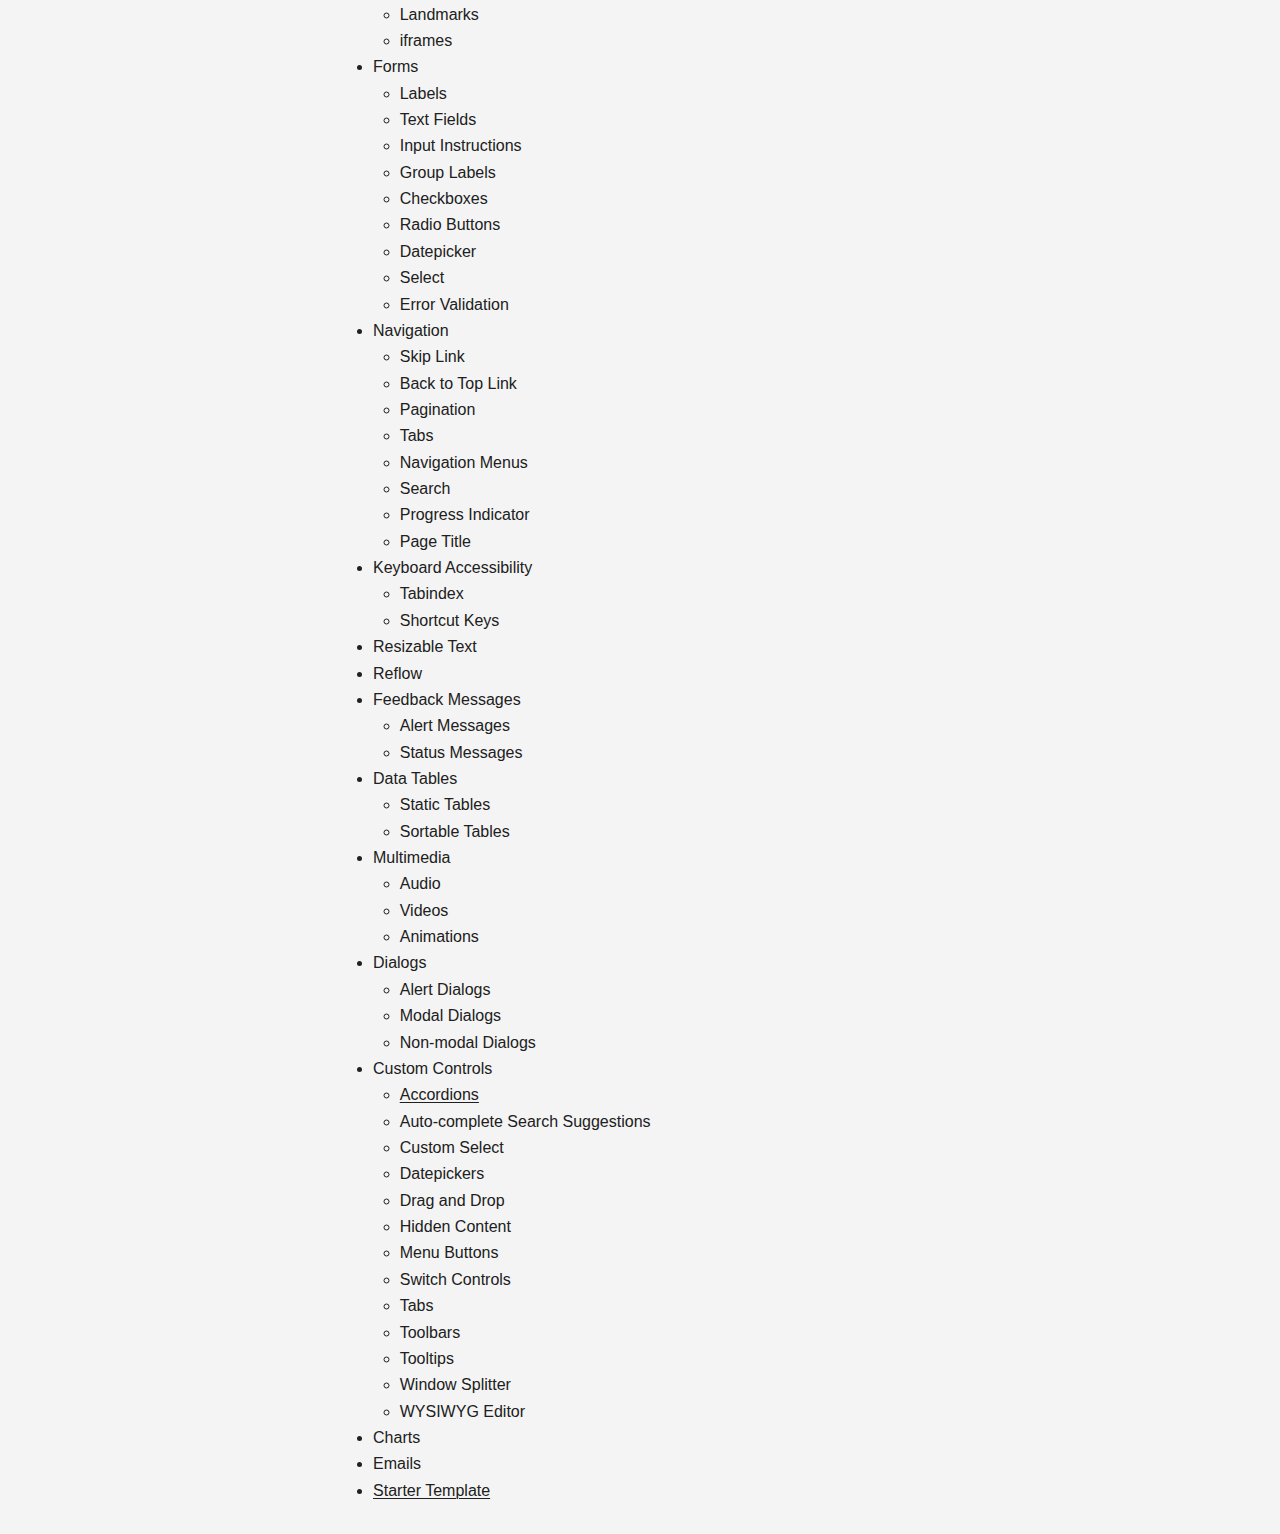
==== commit 286eb255: "Add viewport meta tag to enhance mobile rendering" ====
--- a/a11y-standards/index.html
+++ b/a11y-standards/index.html
@@ -2,6 +2,7 @@
 <html lang="en">
 <head>
 <title>Open Accessibility Standards</title>
+<meta name="viewport" content="width=device-width,initial-scale=1">
 <link href="../styles.css" rel="stylesheet" type="text/css">
 </head>
 <body>
--- a/styles.css
+++ b/styles.css
@@ -83,11 +83,6 @@
 \* ------------------------------------ */
 
 :root {
-  font-size: clamp(
-    100%,
-    calc(100% + 0.5vw),
-    100%
-  ); /* % ensures browser zoom is supported. */
   font-family: var(--font); /* Use system UI font. */
   line-height: var(--leading); /* Standard leading for good legibility. */
 }
@@ -388,7 +383,7 @@
   margin-block-start: 4ex;
   margin-block-end: 4ex;
   border: 0;
-  border-top: 1px dashed var(--color-text);
+  border-block-start: 1px dashed var(--color-text);
 }
 
 img {
@@ -400,12 +395,6 @@
   inline-size: 100%;
   overflow-x: auto;
   text-align: center;
-}
-
-@media only screen and (min-width: 600px) {
-  body > header figure img {
-    max-inline-size: 27rem;
-  }
 }
 
 table {
@@ -431,9 +420,12 @@
   grid-template-rows: auto 1fr auto;
   min-block-size: 100vh;
   min-block-size: 100dvb;
-}
-
-body > * {
+  margin: 0;
+}
+
+main,
+body > header,
+body > footer {
   inline-size: 100vw;
 }
 
